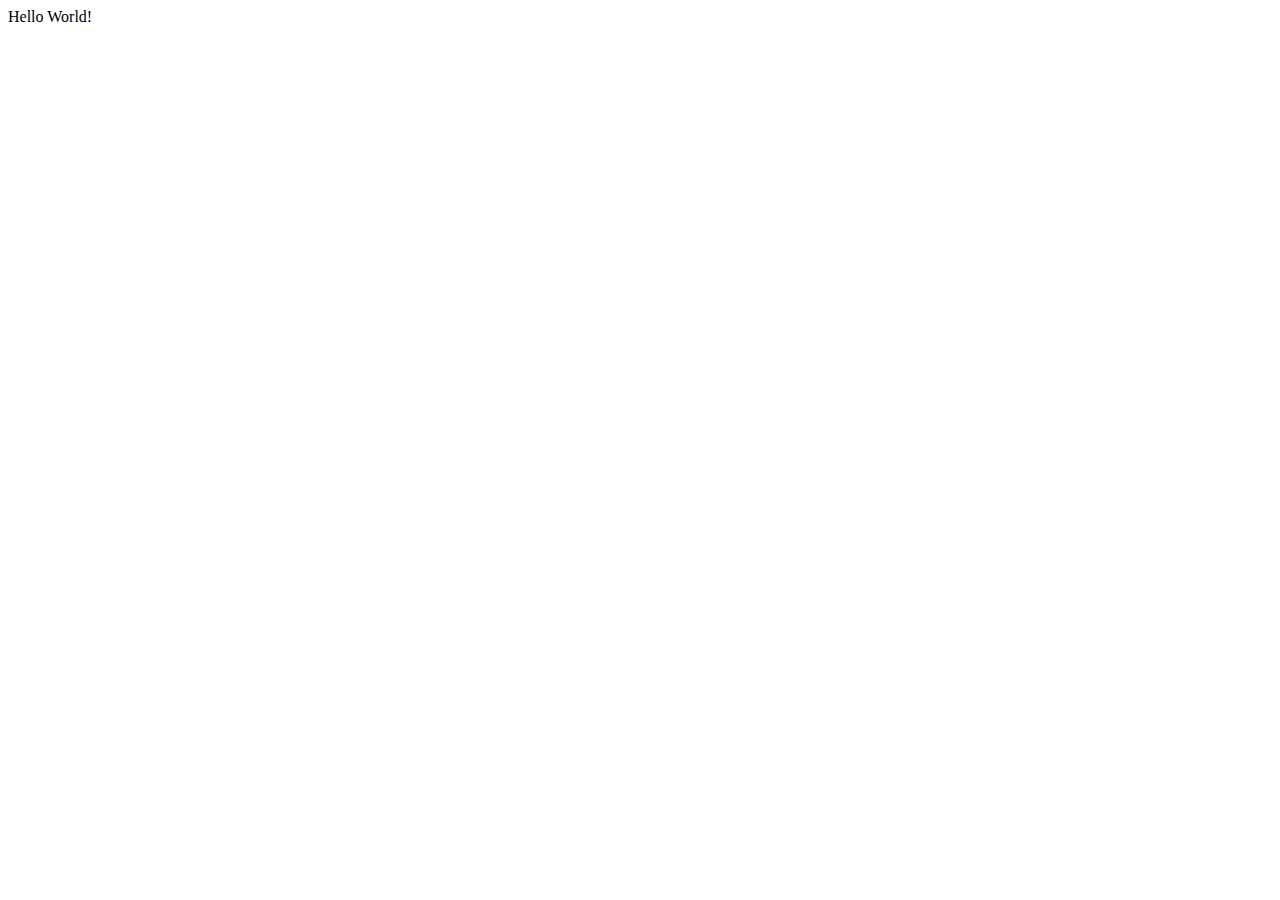
==== index.html @ b6e2cdc4 "Linked JS to HTML properly" ====
<!DOCTYPE html>
<html lang="en">
<head>
    <meta charset="UTF-8">
    <meta http-equiv="X-UA-Compatible" content="IE=edge">
    <meta name="viewport" content="width=device-width, initial-scale=1.0">
    <link rel="stylesheet" href="./assets/css/style.css">
    <title>JavaScript Quiz</title>
</head>
<body>
    <script type="text/javascript" src="./assets/js/index.js"></script>
</body>
</html>
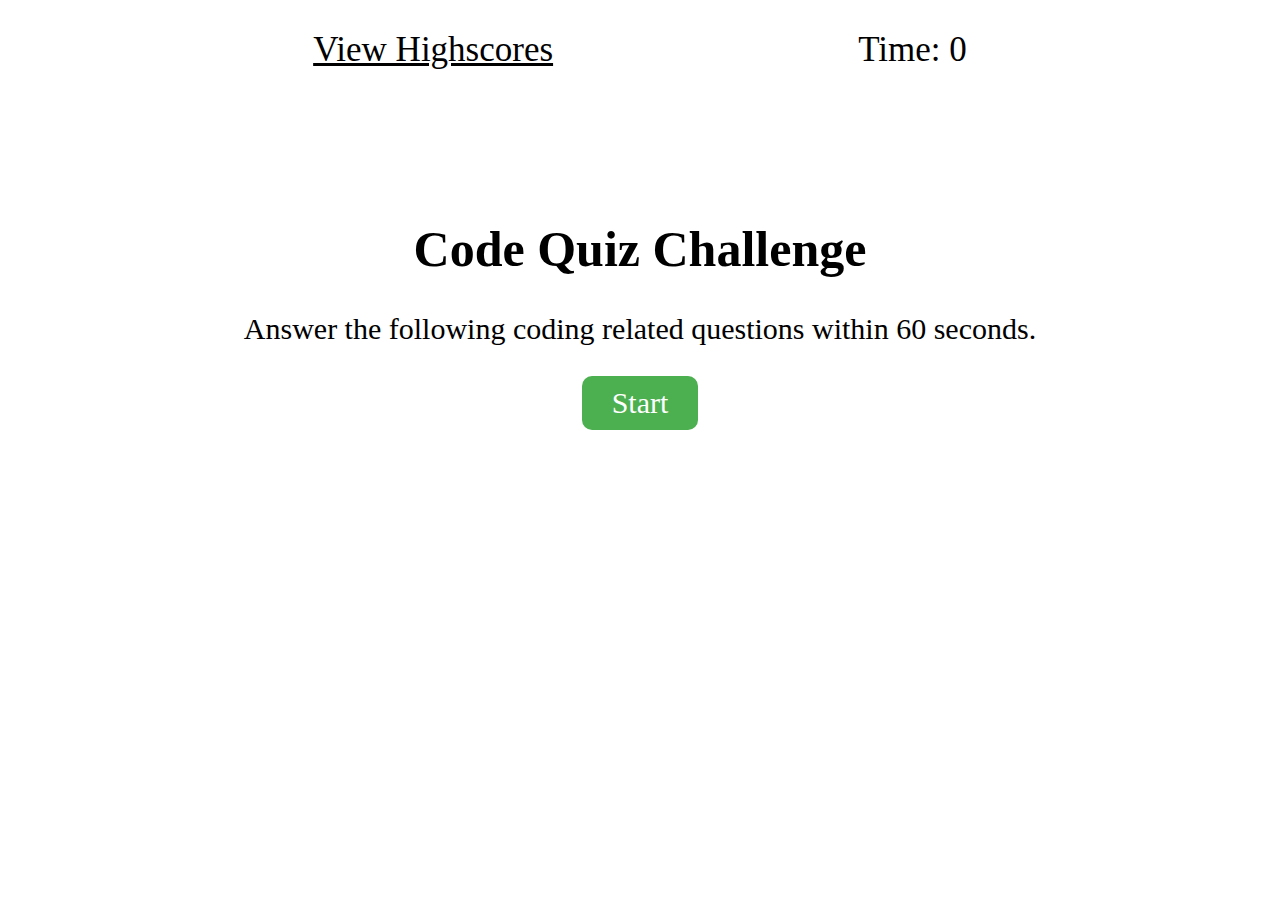
==== commit 5b347b4c: "Initial HTML & CSS Page" ====
--- a/index.html
+++ b/index.html
@@ -5,9 +5,20 @@
     <meta http-equiv="X-UA-Compatible" content="IE=edge">
     <meta name="viewport" content="width=device-width, initial-scale=1.0">
     <link rel="stylesheet" href="./assets/css/style.css">
-    <title>JavaScript Quiz</title>
+    <title>Code Quiz</title>
 </head>
 <body>
+    <div class="top-bar">
+        <div class="view-highscores">View Highscores</div>
+        <div class="time">Time: <span id="time-value">0</span></div>
+    </div>
+
+    <div class="quiz-box">
+        <h1>Code Quiz Challenge</h1>
+        <p>Answer the following coding related questions within 60 seconds.</p>
+        <div class="btn" id="btn-start">Start</div>
+    </div>
+
     <script type="text/javascript" src="./assets/js/index.js"></script>
 </body>
 </html>--- a/assets/css/style.css
+++ b/assets/css/style.css
@@ -0,0 +1,72 @@
+/* CSS Resets */
+* {
+    box-sizing: border-box;
+}
+
+/* Color variables */
+:root {
+    --green: #4CAF50;
+    --darkGreen: #3e8e41;
+}
+
+/* Modify REM value */
+html {
+    font-size: 10px;
+}
+
+/* Styling for the top bar */
+.top-bar {
+    font-size: 3.5rem;
+    display: flex;
+    justify-content: space-evenly;
+    margin: 3rem 0rem;
+}
+
+.view-highscores {
+    text-decoration: underline;
+    cursor: pointer;
+}
+
+/* Styling for the quiz box */
+.quiz-box {
+    margin-top: 15rem;
+    text-align: center;
+}
+
+.quiz-box h1 {
+    font-size: 5rem;
+}
+
+.quiz-box p {
+    font-size: 3rem;
+}
+
+/* Styling for the button */
+.btn {
+    background-color: var(--green);
+    border: none;
+    border-radius: 1rem;
+    color: white;
+    padding: 1rem 3rem;
+    text-align: center;
+    text-decoration: none;
+    display: inline-block;
+    font-size: 3rem;
+    cursor: pointer;
+}
+
+.btn:hover {
+    background-color: var(--darkGreen);
+}
+
+/* Mobile view */
+@media only screen and (max-width: 576px) {
+    .top-bar {
+        flex-direction: column;
+        text-align: center;
+    }
+
+    .quiz-box {
+        margin-top: 3rem;
+    }
+}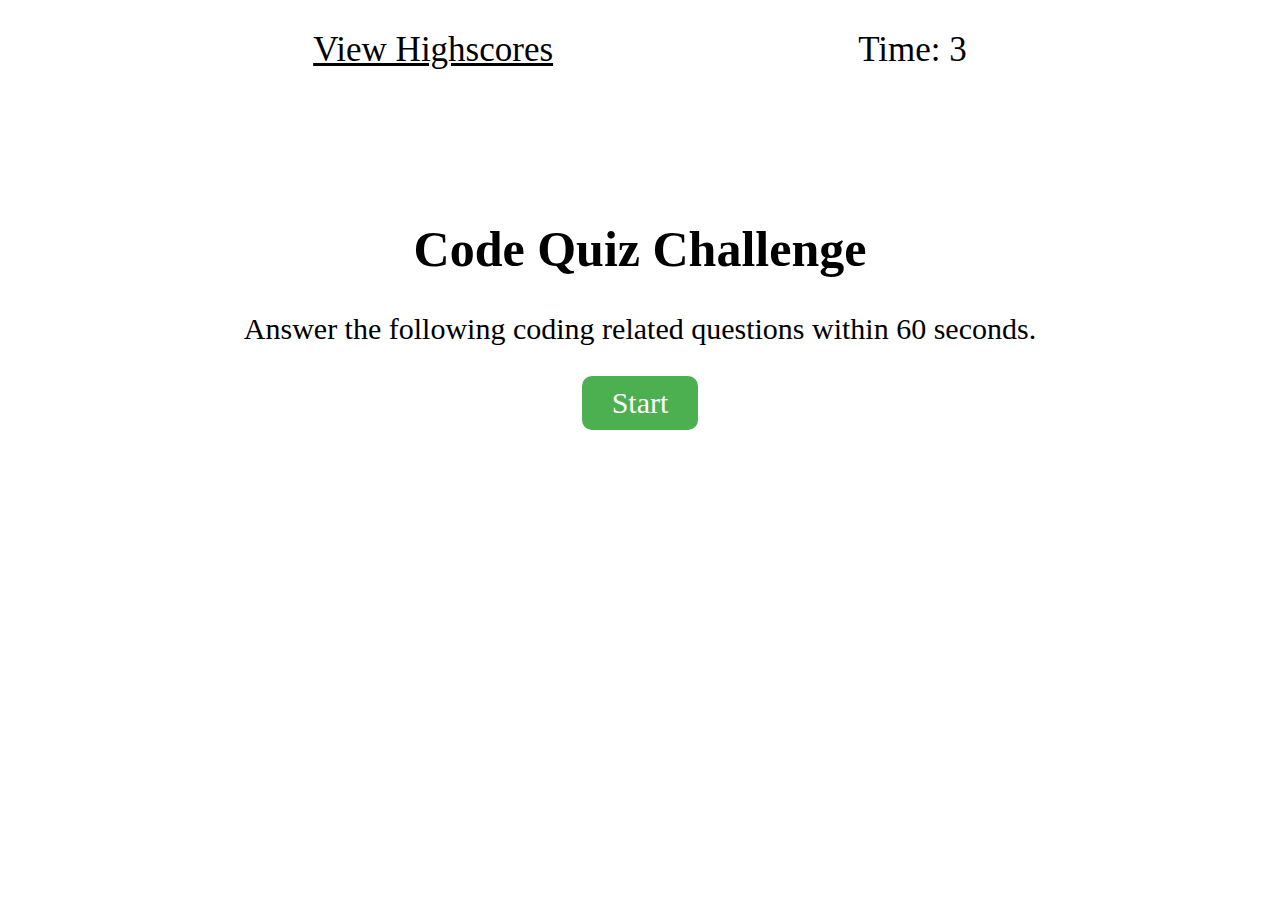
==== commit c1df89e8: "Loaded answers" ====
--- a/index.html
+++ b/index.html
@@ -10,13 +10,13 @@
 <body>
     <div class="top-bar">
         <div class="view-highscores">View Highscores</div>
-        <div class="time">Time: <span id="time-value">0</span></div>
+        <div class="time">Time: <span id="time-value">3</span></div>
     </div>
 
-    <div class="quiz-box">
+    <div class="quiz-box" id="quiz-box">
         <h1>Code Quiz Challenge</h1>
         <p>Answer the following coding related questions within 60 seconds.</p>
-        <div class="btn" id="btn-start">Start</div>
+        <div class="btn-start" id="btn-start">Start</div>
     </div>
 
     <script type="text/javascript" src="./assets/js/index.js"></script>
--- a/assets/css/style.css
+++ b/assets/css/style.css
@@ -41,8 +41,25 @@
     font-size: 3rem;
 }
 
-/* Styling for the button */
-.btn {
+/* For questions (generated in JS) */
+.quiz-box h2 {
+    font-size: 3.5rem;
+}
+
+/* For answers (generated in JS) */
+.btn-answer {
+    margin: auto;
+    margin-top: 2rem;
+    width: max-content;
+}
+
+/* Styling for the Start quiz button */
+.btn-start {
+    display: inline-block;
+}
+
+/*  For both */
+.btn-answer, .btn-start {
     background-color: var(--green);
     border: none;
     border-radius: 1rem;
@@ -50,12 +67,12 @@
     padding: 1rem 3rem;
     text-align: center;
     text-decoration: none;
-    display: inline-block;
     font-size: 3rem;
     cursor: pointer;
+
 }
 
-.btn:hover {
+.btn:hover, .btn-answer:hover {
     background-color: var(--darkGreen);
 }
 
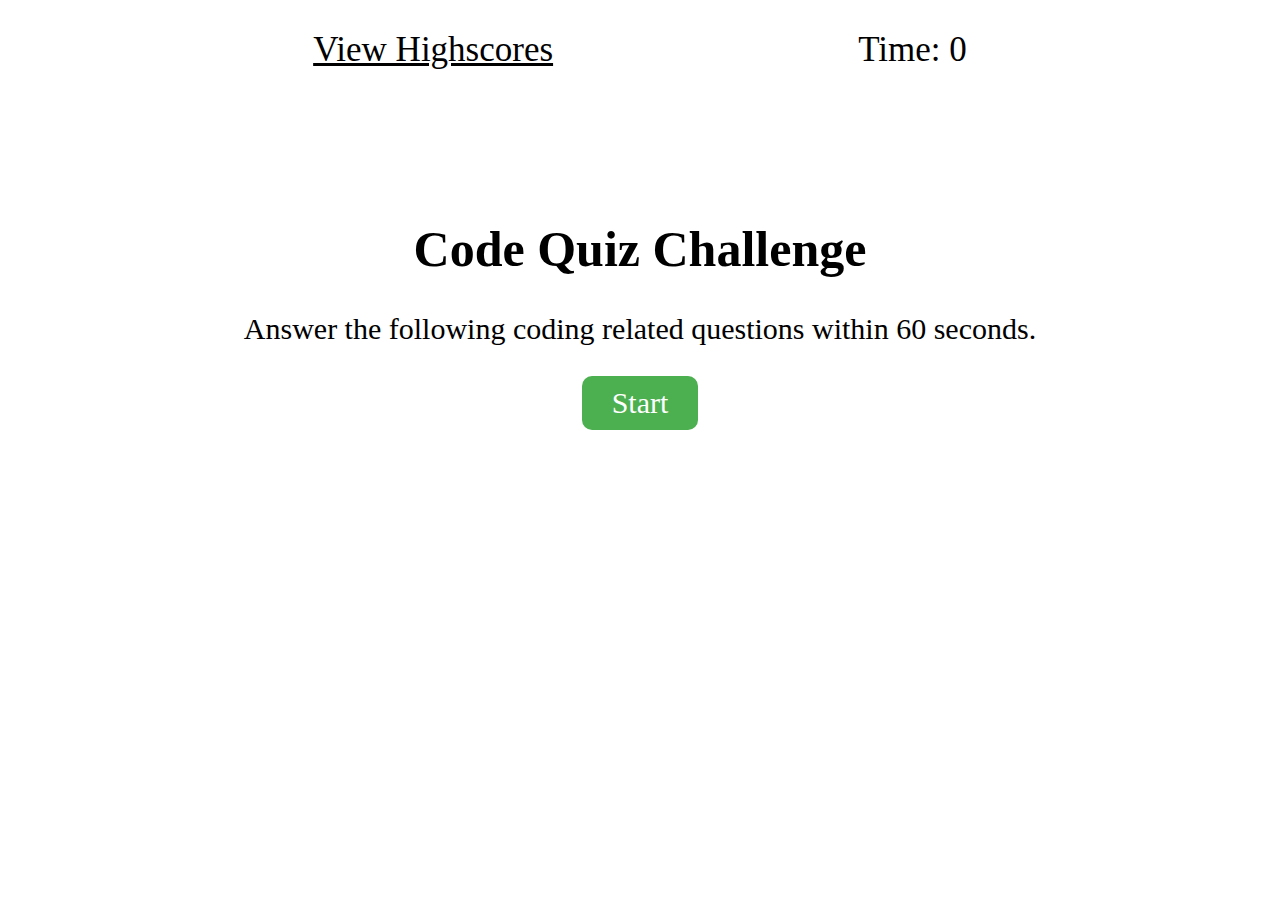
==== commit dfbaab4b: "Handle answers and render next question" ====
--- a/index.html
+++ b/index.html
@@ -10,7 +10,7 @@
 <body>
     <div class="top-bar">
         <div class="view-highscores">View Highscores</div>
-        <div class="time">Time: <span id="time-value">3</span></div>
+        <div class="time">Time: <span id="time-value">0</span></div>
     </div>
 
     <div class="quiz-box" id="quiz-box">
--- a/assets/css/style.css
+++ b/assets/css/style.css
@@ -29,8 +29,8 @@
 
 /* Styling for the quiz box */
 .quiz-box {
+    text-align: center;
     margin-top: 15rem;
-    text-align: center;
 }
 
 .quiz-box h1 {
@@ -76,6 +76,14 @@
     background-color: var(--darkGreen);
 }
 
+/* For answer feedback (generated in JS) */
+.answer-feedback {
+    margin-top: 4rem;
+    font-weight: 550;
+    font-size: 3rem;
+    font-style: italic;
+}
+
 /* Mobile view */
 @media only screen and (max-width: 576px) {
     .top-bar {
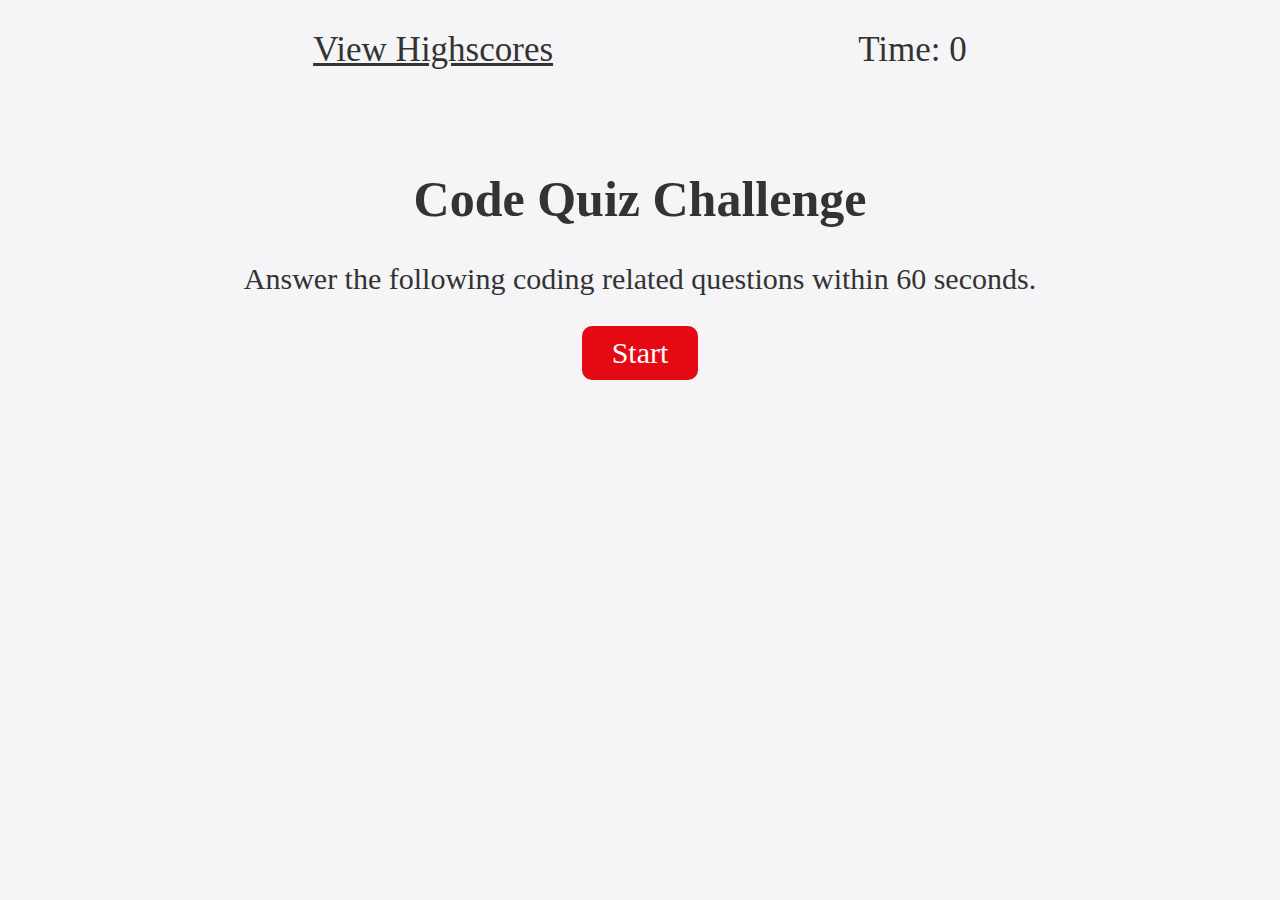
==== commit 20953fba: "Highscores page" ====
--- a/index.html
+++ b/index.html
@@ -4,16 +4,17 @@
     <meta charset="UTF-8">
     <meta http-equiv="X-UA-Compatible" content="IE=edge">
     <meta name="viewport" content="width=device-width, initial-scale=1.0">
+    <link href="https://cdn.jsdelivr.net/npm/bootstrap@5.1.3/dist/css/bootstrap.min.css" rel="stylesheet" integrity="sha384-1BmE4kWBq78iYhFldvKuhfTAU6auU8tT94WrHftjDbrCEXSU1oBoqyl2QvZ6jIW3" crossorigin="anonymous">
     <link rel="stylesheet" href="./assets/css/style.css">
     <title>Code Quiz</title>
 </head>
 <body>
     <div class="top-bar">
-        <div class="view-highscores">View Highscores</div>
+        <div class="view-highscores"><a href="./highscores.html">View Highscores</a></div>
         <div class="time">Time: <span id="time-value">0</span></div>
     </div>
 
-    <div class="quiz-box" id="quiz-box">
+    <div class="container quiz-box" id="quiz-box">
         <h1>Code Quiz Challenge</h1>
         <p>Answer the following coding related questions within 60 seconds.</p>
         <div class="btn-start" id="btn-start">Start</div>
--- a/assets/css/style.css
+++ b/assets/css/style.css
@@ -5,13 +5,20 @@
 
 /* Color variables */
 :root {
-    --green: #4CAF50;
-    --darkGreen: #3e8e41;
+    --black: #000000;
+    --darkGrey: #333333;
+    --light: #f5f5f7;
+    --red: #E50914;
 }
 
 /* Modify REM value */
 html {
     font-size: 10px;
+}
+
+body {
+    background-color: var(--light);
+    color: var(--darkGrey)
 }
 
 /* Styling for the top bar */
@@ -27,17 +34,25 @@
     cursor: pointer;
 }
 
+a {
+    text-decoration: none;
+    color: var(--darkGrey)
+}
+
 /* Styling for the quiz box */
 .quiz-box {
     text-align: center;
-    margin-top: 15rem;
+    margin-top: 10rem;
+    height: 45rem;
 }
 
 .quiz-box h1 {
     font-size: 5rem;
+    
 }
 
 .quiz-box p {
+    margin: 3rem 0rem;
     font-size: 3rem;
 }
 
@@ -60,7 +75,7 @@
 
 /*  For both */
 .btn-answer, .btn-start {
-    background-color: var(--green);
+    background-color: var(--red);
     border: none;
     border-radius: 1rem;
     color: white;
@@ -72,8 +87,8 @@
 
 }
 
-.btn:hover, .btn-answer:hover {
-    background-color: var(--darkGreen);
+.btn-goback {
+    margin-top: 2rem;
 }
 
 /* For answer feedback (generated in JS) */
@@ -82,6 +97,53 @@
     font-weight: 550;
     font-size: 3rem;
     font-style: italic;
+    text-align: center;
+}
+
+/* For initials div */
+.div-initials {
+    display: flex;
+}
+
+/* For initials textarea (generated in JS) */
+textarea {
+  resize: none;  
+}
+
+/* Gam Over  (JS) */
+.game-over {
+    text-align: center;
+    background-color: var(--black);
+    color: var(--red);
+    margin-top: 4rem;
+    padding: 5rem 0rem;
+}
+
+.score-form * {
+    margin-bottom: 1.2rem;
+} 
+
+input {
+    padding: 1.2rem;
+    font-size: 2rem;
+    margin: 8px 0;
+    display: inline-block;
+    border: 1px solid var(--darkGrey);
+    border-radius: 4px;
+}
+
+.highscores-box button {
+    margin: 2rem;
+}
+
+.initials-div {
+    font-size: 3rem;
+    font-weight: bold;
+}
+
+.score-div {
+    font-size: 1.6rem;
+    margin-bottom: 3rem;
 }
 
 /* Mobile view */
